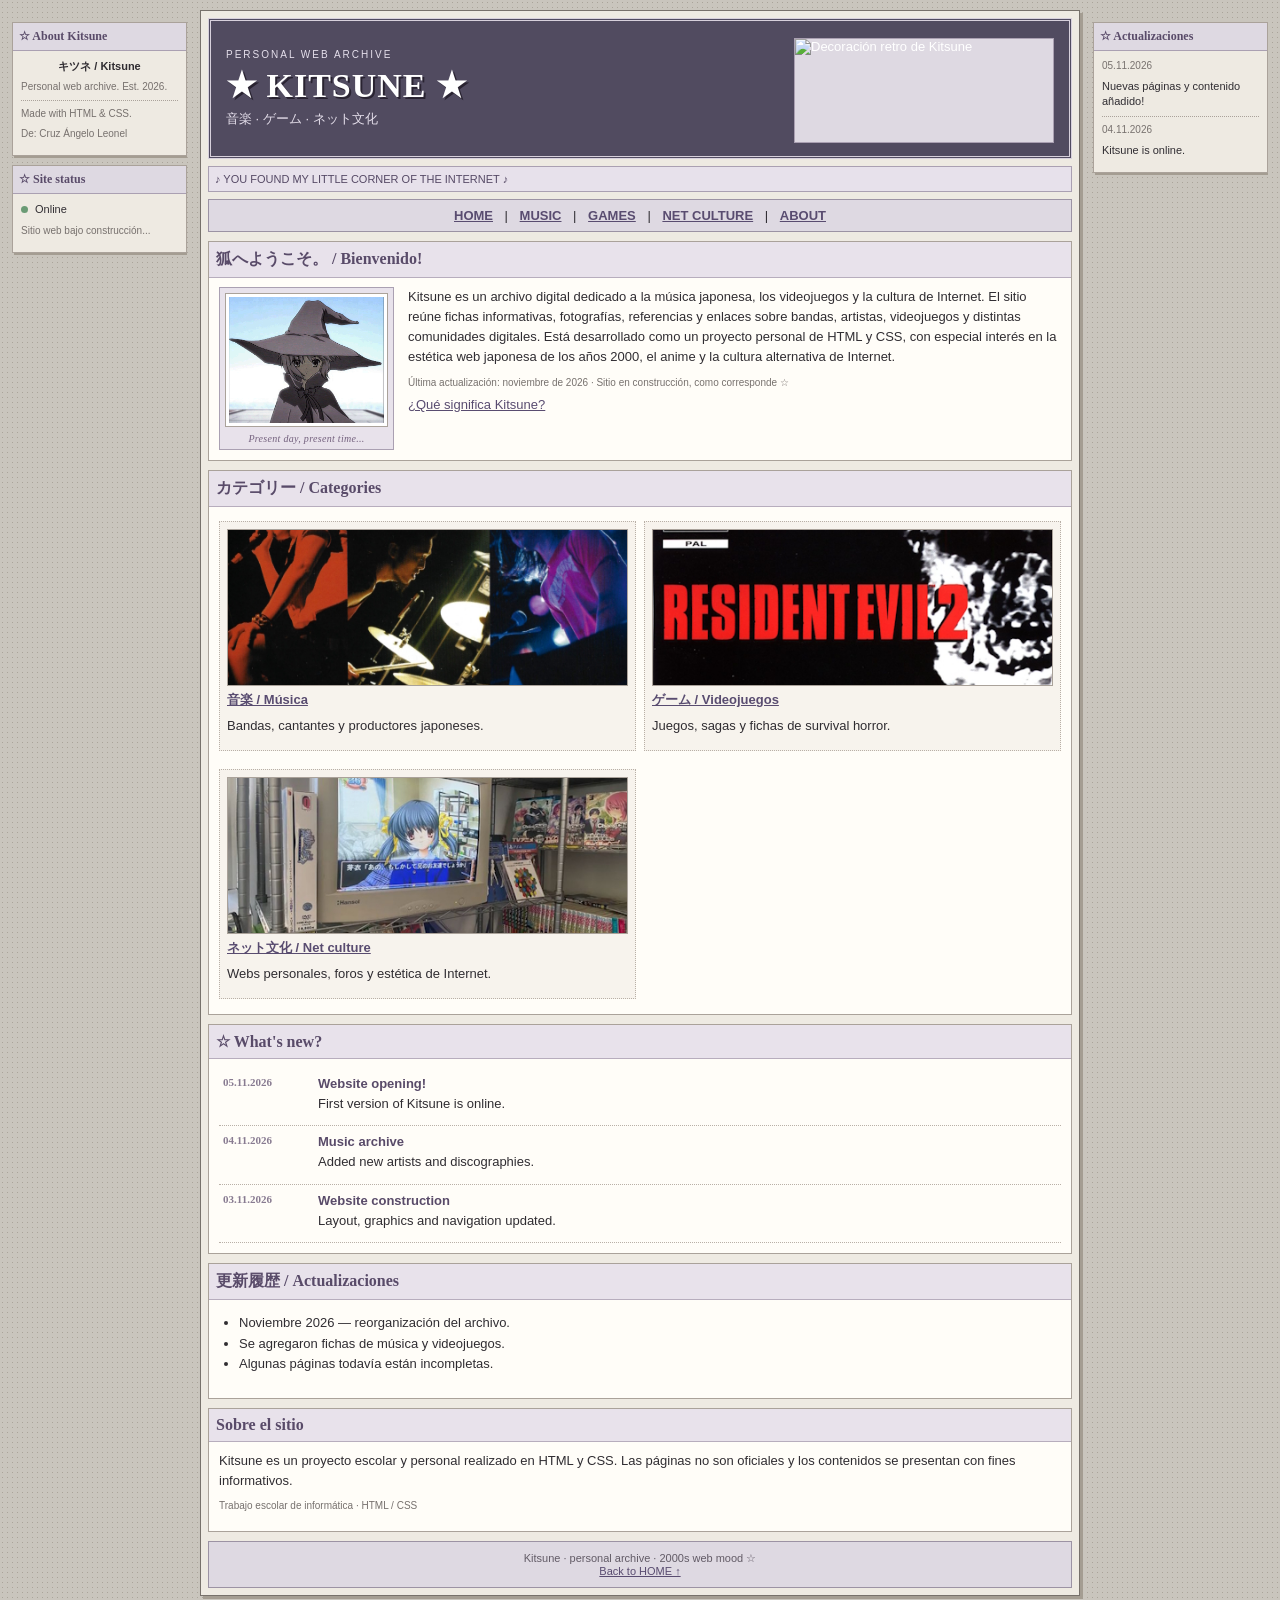
==== index.html @ cfbc1e51 "Add files via upload" ====
<!DOCTYPE html>
<html lang="es">
<head>
    <meta charset="UTF-8">
    <meta name="viewport" content="width=device-width, initial-scale=1.0">
    <title>★ KITSUNE ★</title>
    <link rel="stylesheet" href="css/estilos.css">
</head>
<body>
    
<!-- Panel lateral izquierdo -->
<aside class="side-panel side-left">

    <div class="side-box">
        <h3>☆ About Kitsune</h3>
        <p class="side-center">
            <b>キツネ / Kitsune</b>
        </p>
        <p class="small">
            Personal web archive.
            Est. 2026.
        </p>
        <hr>
        <p class="small">Made with HTML & CSS.</p>
         <p class="small">De: Cruz Ángelo Leonel</p>
    </div>

    <div class="side-box">
        <h3>☆ Site status</h3>
        <p><span class="status-dot"></span> Online</p>
        <p class="small">Sitio web bajo construcción...</p>
    </div>



</aside>


<!-- Panel lateral derecho -->
<aside class="side-panel side-right">

    <div class="side-box">
        <h3>☆ Actualizaciones</h3>
        <p class="small">05.11.2026</p>
        <p>Nuevas páginas y contenido añadido!</p>
        <hr>
        <p class="small">04.11.2026</p>
        <p>Kitsune is online.</p>
    </div>

</aside>

    <div class="site-wrap">

        <header class="site-header">
            <div class="header-content">
                <div class="header-text">
                    <p class="eyebrow">PERSONAL WEB ARCHIVE</p>
                    <h1>★ KITSUNE ★</h1>
                    <p>音楽 · ゲーム · ネット文化</p>
                </div>

                <img
                    class="header-banner"
                    src="https://imgs.search.brave.com/QmYkLRyDZQAG24LVtHWEtYZ6rM5qDU0-3zh84DIXgsg/rs:fit:860:0:0:0/g:ce/aHR0cHM6Ly9pLnBp/bmltZy5jb20vb3Jp/Z2luYWxzLzQwL2Vj/L2E3LzQwZWNhNzJi/ZDkyN2NjZDM5MWYy/MzRlZTA4YjA0YWY4/LmpwZw"
                    alt="Decoración retro de Kitsune">
            </div>
        </header>

        <div class="ticker">
            ♪ YOU FOUND MY LITTLE CORNER OF THE INTERNET ♪
        </div>

        <nav class="site-nav">
            <a href="index.html">HOME</a> |
            <a href="musica.html">MUSIC</a> |
            <a href="videojuegos.html">GAMES</a> |
            <a href="cultura.html">NET CULTURE</a> |
            <a href="sobre-mi.html">ABOUT</a>
        </nav>

        <main>

<section class="box">
    <h2>狐へようこそ。 / Bienvenido!</h2>

    <div class="welcome-layout">
        <figure class="welcome-character">
            <img
                class="welcome-avatar"
                src="img/yuki.gif"
                alt="Yuki Nagato">

            <figcaption>
                Present day, present time...
            </figcaption>
        </figure>

        <div class="welcome-text">
<p>
    Kitsune es un archivo digital dedicado a la música japonesa,
    los videojuegos y la cultura de Internet. El sitio reúne fichas
    informativas, fotografías, referencias y enlaces sobre bandas,
    artistas, videojuegos y distintas comunidades digitales.

    Está desarrollado como un proyecto personal de HTML y CSS,
    con especial interés en la estética web japonesa de los años 2000,
    el anime y la cultura alternativa de Internet.
</p>

            <p class="small">
                Última actualización: noviembre de 2026 ·
                Sitio en construcción, como corresponde ☆
            </p>

            <a href="#about" id="about-link">
                ¿Qué significa Kitsune?
            </a>

            <div id="about" class="note" hidden>
                <p>
                    狐 (kitsune) significa «zorro» en japonés.
                    En el folclore japonés, los kitsune aparecen
                    como criaturas sobrenaturales asociadas con los zorros.
                </p>
            </div>
        </div>
    </div>
</section>

            <section class="box">
                <h2>カテゴリー / Categories</h2>

                <div class="columns">

                    <div class="item">
                        <a href="musica.html">
                            <img
                                src="img/musica.jpg"
                                alt="Midori tocando en vivo">
                        </a>
                        <b><a href="musica.html">音楽 / Música</a></b>
                        <p>Bandas, cantantes y productores japoneses.</p>
                    </div>

                    <div class="item">
                        <a href="videojuegos.html">
                            <img
                                src="img/videojuegos.jpg"
                                alt="Resident Evil 2 para PlayStation">
                        </a>
                        <b><a href="videojuegos.html">ゲーム / Videojuegos</a></b>
                        <p>Juegos, sagas y fichas de survival horror.</p>
                    </div>

                    <div class="item">
                        <a href="cultura.html">
                            <img
                                src="img/cultura-digital.jpg"
                                alt="Habitación japonesa con computadora retro">
                        </a>
                        <b><a href="cultura.html">ネット文化 / Net culture</a></b>
                        <p>Webs personales, foros y estética de Internet.</p>
                    </div>

                </div>
            </section>

<section class="box">
    <h2>☆ What's new?</h2>

    <div class="update-entry">
        <span class="update-date">05.11.2026</span>
        <div>
            <b>Website opening!</b>
            <p>First version of Kitsune is online.</p>
        </div>
    </div>

    <div class="update-entry">
        <span class="update-date">04.11.2026</span>
        <div>
            <b>Music archive</b>
            <p>Added new artists and discographies.</p>
        </div>
    </div>

    <div class="update-entry">
        <span class="update-date">03.11.2026</span>
        <div>
            <b>Website construction</b>
            <p>Layout, graphics and navigation updated.</p>
        </div>
    </div>
</section>

            <section class="box">
                <h2>更新履歴 / Actualizaciones</h2>

                <ul>
                    <li>Noviembre 2026 — reorganización del archivo.</li>
                    <li>Se agregaron fichas de música y videojuegos.</li>
                    <li>Algunas páginas todavía están incompletas.</li>
                </ul>
            </section>

            <section class="box">
                <h2>Sobre el sitio</h2>

                <p>
                    Kitsune es un proyecto escolar y personal realizado en HTML y CSS.
                    Las páginas no son oficiales y los contenidos se presentan
                    con fines informativos.
                </p>

                <p class="small">
                    Trabajo escolar de informática · HTML / CSS
                </p>
            </section>

        </main>

        <footer class="site-footer">
            Kitsune · personal archive · 2000s web mood ☆
            <br>
            <a href="index.html">Back to HOME ↑</a>
        </footer>

    </div>

    <script>
        document.getElementById("about-link").addEventListener("click", function(event) {
            event.preventDefault();

            const info = document.getElementById("about");
            info.hidden = !info.hidden;
        });
    </script>
</body>
</html>
---- css/estilos.css ----
/* KITSUNE - Personal web archive / 2000s */

* {
    box-sizing: border-box;
}

body {
    width: 900px;
    max-width: calc(100% - 20px);
    margin: 0 auto;
    padding: 10px;
    color: #302d32;
    background: #c9c5bd;
    background-image: radial-gradient(#aaa49a 0.65px, transparent 0.65px);
    background-size: 5px 5px;
    font: 13px Verdana, Arial, sans-serif;
}

a {
    color: #594c70;
    text-decoration: underline;
}

a:visited {
    color: #786080;
}

a:hover {
    color: #b02d3b;
}

img {
    max-width: 100%;
    height: auto;
}

/* Estructura principal */

.site-wrap {
    padding: 7px;
    background: #eeeae2;
    border: 1px solid #77716b;
    box-shadow: 3px 3px 0 #a49d92;
}

.site-header {
    padding: 17px 15px 13px;
    color: #fff;
    background: #514b60;
    border: 3px double #d7d0dc;
}

.site-header .eyebrow {
    margin: 0 0 5px;
    font-size: 10px;
    letter-spacing: 2px;
}

.site-header h1 {
    margin: 2px 0 5px;
    color: #fff;
    font: bold 34px Georgia, serif;
    letter-spacing: 1px;
    text-shadow: 2px 2px #292331;
}

.site-header p {
    margin: 5px 0;
    color: #e5dfeb;
}

/* Encabezado con banner */

.header-content {
    display: grid;
    grid-template-columns: minmax(0, 1fr) 260px;
    gap: 15px;
    align-items: center;
}

.header-text {
    min-width: 0;
}

.header-banner {
    display: block;
    width: 100%;
    height: 105px;
    object-fit: cover;
    border: 1px solid #aaa0b2;
    background: #ded9e2;
}

/* Navegación */

.site-nav {
    margin: 7px 0 9px;
    padding: 8px;
    text-align: center;
    background: #ded9e2;
    border: 1px solid #9c93a4;
}

.site-nav a {
    margin: 0 8px;
    font-weight: bold;
    white-space: nowrap;
}

.ticker {
    margin: 7px 0;
    padding: 6px;
    color: #554965;
    background: #e7e1eb;
    border: 1px solid #aaa0b2;
    font-size: 11px;
}

/* Distribución de columnas */

.layout {
    display: grid;
    grid-template-columns: 205px minmax(0, 1fr);
    gap: 9px;
}

.sidebar,
.content {
    min-width: 0;
}

/* Cuadros de contenido */

.box {
    margin-bottom: 9px;
    padding: 10px;
    background: #fffdf8;
    border: 1px solid #aaa29a;
}

.box h2 {
    margin: -10px -10px 9px;
    padding: 7px;
    color: #594b69;
    background: #e8e2eb;
    border-bottom: 1px solid #b7adbd;
    font: bold 16px Georgia, serif;
}

.box h3 {
    margin: 13px 0 5px;
    color: #74617e;
    font: bold 13px Georgia, serif;
}

.box p {
    margin: 7px 0;
    line-height: 1.55;
}

.box ul,
.box ol {
    padding-left: 20px;
    line-height: 1.6;
}

.box img {
    display: block;
    max-width: 100%;
    height: auto;
    border: 1px solid #aaa29a;
    padding: 3px;
    background: white;
}

/* Portada */

.welcome-layout {
    display: grid;
    grid-template-columns: 175px minmax(0, 1fr);
    gap: 14px;
    align-items: start;
}

.welcome-character {
    width: 175px;
    margin: 0;
    padding: 5px;
    background: #e8e2eb;
    border: 1px solid #aaa0b2;
    text-align: center;
}

.welcome-avatar {
    display: block;
    width: 100%;
    height: 190px;
    object-fit: contain;
    background: #fffdf8;
}

.welcome-character figcaption {
    margin-top: 6px;
    color: #74617e;
    font: italic 10px Georgia, serif;
    letter-spacing: 0.3px;
}

.welcome-text {
    min-width: 0;
}

.welcome-text p:first-child {
    margin-top: 0;
}

/* Categorías de la portada */

.columns {
    display: grid;
    grid-template-columns: repeat(2, minmax(0, 1fr));
    gap: 8px;
}

.item {
    min-width: 0;
    margin: 5px 0;
    padding: 7px;
    background: #f7f3ed;
    border: 1px dotted #b9b0a7;
}

.item > a:first-child {
    display: block;
    width: 100%;
    overflow: hidden;
    border: 1px solid #aaa29a;
    background: #e8e2eb;
}

.item > a:first-child img {
    display: block;
    width: 100%;
    height: 155px;
    object-fit: cover;
    border: 0;
    padding: 0;
    transition: transform 0.2s ease;
}

.item > a:first-child:hover img {
    transform: scale(1.04);
}

.item b {
    display: block;
    margin-top: 5px;
}

.item img {
    display: block;
    width: 100%;
    aspect-ratio: 1;
    object-fit: cover;
}

/* Imágenes, portadas y galerías */

.image-frame {
    margin: 8px 0;
    padding: 5px;
    text-align: center;
    background: #f7f4ee;
    border: 1px solid #c7bfb5;
}

.image-frame img {
    display: block;
    width: auto;
    max-width: 100%;
    max-height: 360px;
    height: auto;
    margin: 0 auto;
    object-fit: contain;
}

.image-frame figcaption {
    margin-top: 5px;
    color: #77716e;
    font-size: 10px;
    line-height: 1.4;
}

.gallery {
    display: grid;
    grid-template-columns: repeat(2, minmax(0, 1fr));
    gap: 9px;
    align-items: start;
}

.gallery .image-frame {
    margin: 0;
}

.gallery .image-frame img {
    width: 100%;
    height: 190px;
    object-fit: contain;
}

.cover-image {
    width: 100%;
    max-height: 280px;
    object-fit: contain;
}

.banner-image {
    display: block;
    width: 100%;
    max-width: 100%;
    max-height: 240px;
    margin: 8px auto;
    object-fit: cover;
}

/* Perfiles */

.profile {
    display: grid;
    grid-template-columns: 135px minmax(0, 1fr);
    gap: 12px;
    align-items: start;
}

.profile img {
    width: 135px;
    max-height: 175px;
    object-fit: cover;
    background: #f7f4ee;
}

.sidebar img {
    display: block;
    width: 100%;
}

/* Información con imagen lateral */

.midori-info,
.vocaloid-info {
    display: grid;
    grid-template-columns: minmax(0, 1fr) 200px;
    gap: 14px;
    align-items: center;
}

.midori-info .banner-image,
.vocaloid-info .banner-image {
    width: 100%;
    max-height: 200px;
    margin: 0;
    object-fit: contain;
}

/* Integrantes de Midori */

.member-list {
    padding: 0;
    list-style: none;
}

.member-list li {
    display: flex;
    align-items: center;
    gap: 9px;
    margin: 8px 0;
    padding: 5px;
    background: #f7f3ed;
    border: 1px dotted #b9b0a7;
}

.member-list img {
    width: 42px;
    height: 42px;
    flex-shrink: 0;
    object-fit: cover;
    border: 1px solid #aaa29a;
    padding: 2px;
    background: white;
}

/* Video de Midori */

.midori-video {
    width: 100%;
    max-width: 560px;
    margin: 12px auto;
    padding: 5px;
    background: #e8e2eb;
    border: 1px solid #aaa0b2;
    box-shadow: 2px 2px 0 #d2c5d4;
}

.midori-video iframe {
    display: block;
    width: 100%;
    aspect-ratio: 16 / 9;
    height: auto;
    border: 0;
}

/* Datos de Hatsune Miku */

.miku-data {
    display: grid;
    grid-template-columns: 125px minmax(0, 1fr);
    gap: 12px;
    align-items: start;
}

.miku-data-image {
    min-width: 0;
    text-align: center;
}

.miku-data-image img {
    display: block;
    width: 100%;
    max-height: 180px;
    object-fit: contain;
}

.miku-data-image p {
    margin-top: 6px;
}

/* Reproductor de SoundCloud */

.miku-player {
    display: block;
    width: 255px;
    max-width: 100%;
    height: 255px;
    margin: 10px auto;
    border: 1px solid #aaa0b2;
    background: #e8e2eb;
}

/* Tablas */

.data-table {
    width: 100%;
    border-collapse: collapse;
    font-size: 12px;
}

.data-table th,
.data-table td {
    padding: 6px;
    border: 1px solid #c9c1c9;
    text-align: left;
    vertical-align: top;
}

.data-table th {
    width: 27%;
    color: #554866;
    background: #eee9ef;
}

/* Elementos secundarios */

.small {
    color: #77716e;
    font-size: 10px;
    line-height: 1.5;
}

.stamp {
    display: inline-block;
    margin: 3px 2px 2px 0;
    padding: 4px 6px;
    color: #685777;
    border: 1px dashed #887b91;
    font-size: 10px;
}

.note {
    padding: 8px;
    background: #f3eee7;
    border-left: 3px solid #887b91;
}

hr {
    border: 0;
    border-top: 1px dotted #aaa;
}

/* Videos */

.video-grid {
    display: grid;
    grid-template-columns: 1fr 1fr;
    gap: 9px;
}

.video-grid iframe {
    width: 100%;
    aspect-ratio: 16 / 9;
    border: 1px solid #aaa;
    background: #eee;
}

/* Pie de página */

.site-footer {
    margin-top: 9px;
    padding: 10px;
    color: #625b66;
    background: #ded9e2;
    border: 1px solid #9c93a4;
    text-align: center;
    font-size: 11px;
}

/* Adaptación para móviles */

@media (max-width: 680px) {
    body {
        width: 100%;
        max-width: 100%;
        padding: 5px;
    }

    .header-content {
        grid-template-columns: 1fr;
    }

    .header-banner {
        height: 100px;
    }

    .header-text {
        min-width: 0;
    }

    .layout {
        grid-template-columns: 1fr;
    }

    .sidebar {
        order: 2;
    }

    .welcome-layout {
        grid-template-columns: 115px minmax(0, 1fr);
        gap: 10px;
    }

    .welcome-character {
        width: 115px;
    }

    .welcome-avatar {
        height: 145px;
    }

    .profile {
        grid-template-columns: 95px minmax(0, 1fr);
    }

    .profile img {
        width: 95px;
    }

    .columns,
    .video-grid,
    .gallery {
        grid-template-columns: 1fr;
    }

    .gallery .image-frame img {
        height: auto;
        max-height: 260px;
    }

    .midori-info,
    .vocaloid-info {
        grid-template-columns: 1fr;
    }

    .midori-info .banner-image,
    .vocaloid-info .banner-image {
        max-height: 230px;
    }

    .miku-data {
        grid-template-columns: 105px minmax(0, 1fr);
        gap: 9px;
    }

    .site-header h1 {
        font-size: 28px;
    }

    .site-nav a {
        display: inline-block;
        margin: 4px 6px;
    }
}

/* Discografía */

.discography-layout {
    display: grid;
    grid-template-columns: minmax(0, 1fr) 190px;
    gap: 18px;
    align-items: start;
}

.discography-list {
    min-width: 0;
}

.discography-list h3 {
    margin-top: 8px;
    padding-bottom: 4px;
    border-bottom: 1px dotted #b9b0a7;
}

.discography-list ul {
    margin: 7px 0 16px;
    padding-left: 22px;
    line-height: 1.8;
}

.discography-card {
    padding: 9px;
    text-align: center;
    background: #f1edf2;
    border: 1px solid #b7adbd;
    box-shadow: 2px 2px 0 #d2c5d4;
}

.discography-card img {
    display: block;
    width: 145px;
    height: 145px;
    margin: 0 auto 9px;
    padding: 3px;
    object-fit: cover;
    border: 1px solid #aaa0b2;
    background: white;
}

.discography-title {
    margin: 5px 0 2px;
    color: #594b69;
    font: bold 15px Georgia, serif;
}

.discography-card .small {
    margin: 3px 0 8px;
}

.discography-card .stamp {
    margin: 2px;
}

.discography-card p:last-child {
    margin-bottom: 2px;
    font-size: 11px;
}

@media (max-width: 680px) {
    .discography-layout {
        grid-template-columns: minmax(0, 1fr) 125px;
        gap: 10px;
    }

    .discography-card img {
        width: 100%;
        height: auto;
        aspect-ratio: 1;
    }
}

/* Paneles laterales */

.side-panel {
    position: fixed;
    top: 22px;
    width: 175px;
    max-height: calc(100vh - 44px);
    overflow-y: auto;
    font-size: 11px;
    z-index: 10;
}

.side-left {
    left: max(12px, calc(50% - 652px));
}

.side-right {
    right: max(12px, calc(50% - 652px));
}

.side-box {
    margin-bottom: 9px;
    padding: 8px;
    background: #eeeae2;
    border: 1px solid #aaa29a;
    box-shadow: 2px 2px 0 #a49d92;
}

.side-box h3 {
    margin: -8px -8px 8px;
    padding: 6px;
    color: #594b69;
    background: #ded9e2;
    border-bottom: 1px solid #aaa0b2;
    font: bold 12px Georgia, serif;
}

.side-box p {
    margin: 6px 0;
    line-height: 1.4;
}

.side-box hr {
    border: 0;
    border-top: 1px dotted #aaa29a;
}

.side-center {
    text-align: center;
}

.status-dot {
    display: inline-block;
    width: 7px;
    height: 7px;
    margin-right: 4px;
    border-radius: 50%;
    background: #6a9b75;
}

.side-buttons {
    display: flex;
    flex-wrap: wrap;
    justify-content: center;
    gap: 4px;
}

.side-buttons img {
    width: 88px;
    height: 31px;
    object-fit: contain;
    border: 0;
    padding: 0;
    background: transparent;
}

/* Ocultar laterales en pantallas pequeñas */

@media (max-width: 1250px) {
    .side-panel {
        display: none;
    }
}
/* Registro de actualizaciones */

.update-entry {
    display: grid;
    grid-template-columns: 85px minmax(0, 1fr);
    gap: 10px;
    padding: 8px 4px;
    border-bottom: 1px dotted #b9b0a7;
}

.update-date {
    color: #887b91;
    font: bold 11px Georgia, serif;
}

.update-entry b {
    color: #594b69;
}

.update-entry p {
    margin: 3px 0;
}

/* =====================================
   ARCHIVO DE VIDEOJUEGOS - KITSUNE
===================================== */

/* Presentación */

.game-intro {
    display: grid;
    grid-template-columns: minmax(0, 1fr) 125px;
    gap: 15px;
    align-items: center;
}

.game-intro-text {
    min-width: 0;
}

.game-intro-label {
    padding: 12px 5px;
    text-align: center;
    color: #e9e2ed;
    background: #514b60;
    border: 3px double #bcb1c5;
}

.game-intro-label span {
    display: block;
    font-size: 9px;
    letter-spacing: 1px;
}

.game-intro-label b {
    display: block;
    margin: 5px 0;
    color: white;
    font: bold 30px Georgia, serif;
}

.game-summary {
    display: grid;
    grid-template-columns: repeat(3, 1fr);
    gap: 7px;
    margin-top: 14px;
}

.game-summary div {
    padding: 9px 5px;
    text-align: center;
    background: #eee9ef;
    border: 1px solid #c9c1c9;
}

.game-summary b {
    display: block;
    color: #594b69;
    font: bold 17px Georgia, serif;
}

.game-summary span {
    display: block;
    margin-top: 4px;
    color: #77716e;
    font-size: 10px;
}

.game-section-description {
    margin-bottom: 12px;
}

/* Fichas individuales */

.game-card {
    display: grid;
    grid-template-columns: 175px minmax(0, 1fr);
    gap: 15px;
    margin: 12px 0;
    padding: 11px;
    background: #f7f3ed;
    border: 1px solid #c7bfb5;
    box-shadow: 2px 2px 0 #ded8d0;
}

.game-cover {
    min-width: 0;
    padding: 6px;
    background: #e8e2eb;
    border: 1px solid #b7adbd;
    text-align: center;
}

.game-cover img {
    display: block;
    width: 100%;
    height: 190px;
    object-fit: contain;
    padding: 3px;
    background: #fffdf8;
    border: 1px solid #aaa0b2;
}

.cover-caption {
    display: block;
    margin-top: 7px;
    color: #685777;
    font-size: 9px;
    font-weight: bold;
    letter-spacing: 1px;
}

.game-details {
    min-width: 0;
}

.game-card-header {
    display: flex;
    flex-wrap: wrap;
    justify-content: space-between;
    gap: 5px;
    padding-bottom: 6px;
    border-bottom: 1px dotted #b9b0a7;
}

.game-id {
    color: #887b91;
    font-size: 10px;
    letter-spacing: 1px;
}

.game-status {
    color: #64836a;
    font-size: 9px;
    font-weight: bold;
    letter-spacing: 1px;
}

.game-details h3 {
    margin: 9px 0 2px;
    color: #51465e;
    font: bold 20px Georgia, serif;
}

.game-original-title {
    margin: 3px 0 9px;
    color: #887b91;
    font-size: 10px;
    letter-spacing: 0.5px;
}

.game-description {
    margin: 8px 0;
    line-height: 1.5;
    font-size: 12px;
}

/* Datos técnicos */

.game-data {
    width: 100%;
    margin: 10px 0;
    border-collapse: collapse;
    font-size: 11px;
}

.game-data th,
.game-data td {
    padding: 5px 7px;
    border: 1px solid #d2c9d0;
    text-align: left;
}

.game-data th {
    width: 36%;
    color: #594b69;
    background: #eee9ef;
}

.game-data td {
    background: #fffdf8;
}

/* Etiquetas */

.game-tags {
    display: flex;
    flex-wrap: wrap;
    gap: 5px;
    margin: 9px 0;
}

.game-tags span {
    padding: 4px 7px;
    color: #685777;
    background: #e8e2eb;
    border: 1px solid #c9bdce;
    font-size: 10px;
}

/* Enlaces de cada ficha */

.game-actions {
    display: flex;
    flex-wrap: wrap;
    gap: 7px;
    margin-top: 10px;
    padding-top: 8px;
    border-top: 1px dotted #b9b0a7;
}

.game-actions a {
    display: inline-block;
    padding: 6px 8px;
    color: #594b69;
    background: #eee9ef;
    border: 1px solid #b7adbd;
    font-size: 10px;
    font-weight: bold;
    text-decoration: none;
}

.game-actions a:hover {
    color: white;
    background: #514b60;
}

/* Fuentes externas */

.game-resources {
    display: grid;
    grid-template-columns: repeat(2, minmax(0, 1fr));
    gap: 7px;
}

.game-resources a {
    display: block;
    padding: 9px;
    color: #594b69;
    background: #f7f3ed;
    border: 1px solid #c7bfb5;
    text-decoration: none;
}

.game-resources a:hover {
    background: #e8e2eb;
}

.game-resources b {
    display: block;
    font: bold 12px Georgia, serif;
}

.game-resources span {
    display: block;
    margin-top: 4px;
    color: #77716e;
    font-size: 10px;
    line-height: 1.4;
}

/* Próximamente */

.game-coming-soon {
    display: flex;
    align-items: flex-start;
    gap: 12px;
    padding: 10px;
    background: #f7f3ed;
    border: 1px dotted #b9b0a7;
}

.coming-icon {
    display: flex;
    flex-shrink: 0;
    width: 38px;
    height: 38px;
    align-items: center;
    justify-content: center;
    color: white;
    background: #514b60;
    font: bold 23px Georgia, serif;
}

.game-coming-soon p {
    margin: 5px 0;
    line-height: 1.5;
}

.game-coming-soon a {
    font-size: 11px;
    font-weight: bold;
}

/* Adaptación para móviles */

@media (max-width: 680px) {

    .game-intro {
        grid-template-columns: minmax(0, 1fr) 95px;
        gap: 8px;
    }

    .game-intro-label {
        padding: 8px 3px;
    }

    .game-intro-label b {
        font-size: 24px;
    }

    .game-summary {
        grid-template-columns: 1fr;
    }

    .game-card {
        grid-template-columns: 105px minmax(0, 1fr);
        gap: 9px;
        padding: 7px;
    }

    .game-cover img {
        height: 145px;
    }

    .game-details h3 {
        font-size: 16px;
    }

    .game-data th,
    .game-data td {
        padding: 4px;
        font-size: 10px;
    }

    .game-resources {
        grid-template-columns: 1fr;
    }
}

/* RESIDENT EVIL 2 - SURVIVAL HORROR */

.re2-page {
    color: #d3c9b9;
    background-color: #292725;
    background-image:
        radial-gradient(#49433d 0.7px, transparent 0.7px);
    background-size: 5px 5px;
}

.re2-wrap {
    background: #35312d;
    border: 1px solid #75695d;
    box-shadow: 4px 4px 0 #171615;
}

.re2-page a {
    color: #b78b70;
}

.re2-page a:visited {
    color: #967b6d;
}

.re2-page a:hover {
    color: #e1b5a0;
}

/* Encabezado */

.re2-header {
    background: #292623;
    border: 3px double #786b5d;
}

.re2-header h1 {
    color: #d8c7b1;
    font-family: Georgia, serif;
    letter-spacing: 2px;
    text-shadow: 2px 2px #100f0e;
}

.re2-header p {
    color: #b5a89a;
}

.re2-header .eyebrow {
    color: #a77e6b;
}

.re2-ticker {
    color: #d3b6a3;
    background: #4a302b;
    border: 1px solid #81594c;
    letter-spacing: 1px;
}

.re2-nav {
    background: #3b3732;
    border: 1px solid #75695d;
}

.re2-nav a {
    color: #d0c1ad;
}

.re2-nav a:hover {
    color: #e1a18c;
}

/* Alerta */

.re2-alert {
    display: flex;
    align-items: center;
    gap: 12px;
    margin: 8px 0;
    padding: 9px;
    background: #482e2a;
    border: 1px solid #86544a;
}

.re2-alert span {
    flex-shrink: 0;
    padding: 5px 7px;
    color: #f0d8ca;
    background: #743b32;
    font-size: 10px;
    font-weight: bold;
    letter-spacing: 1px;
}

.re2-alert p {
    margin: 0;
    color: #e0c6b7;
    font-size: 10px;
    line-height: 1.5;
    letter-spacing: 0.5px;
}

/* Distribución */

.re2-layout {
    grid-template-columns: 215px minmax(0, 1fr);
    gap: 10px;
}

.re2-layout .sidebar,
.re2-layout .content {
    min-width: 0;
}

/* Paneles */

.re2-box {
    color: #d3c9b9;
    background: #3c3833;
    border: 1px solid #71675c;
    box-shadow: 2px 2px 0 #24211f;
}

.re2-box h2 {
    margin: -10px -10px 10px;
    padding: 8px;
    color: #d6c3ac;
    background: #4b433b;
    border-bottom: 1px solid #887665;
    font: bold 14px Georgia, serif;
    letter-spacing: 1px;
}

.re2-box h3 {
    color: #d2b49c;
}

.re2-box p {
    line-height: 1.65;
}

.re2-box .small {
    color: #a99e90;
}

.re2-box img {
    border-color: #75695d;
    background: #282522;
}

/* Expediente */

.re2-file {
    text-align: center;
}

.re2-file > img {
    width: 100%;
    max-height: 260px;
    object-fit: contain;
    padding: 5px;
    background: #292623;
    border: 1px solid #75695d;
}

.re2-file-title {
    margin: 10px 0 2px;
    color: #e0cbb5;
    font: bold 15px Georgia, serif;
}

.re2-file-subtitle {
    margin: 0 0 10px;
    color: #a68a76;
    font-size: 10px;
    letter-spacing: 2px;
}

.re2-stamps {
    display: flex;
    flex-wrap: wrap;
    justify-content: center;
    gap: 4px;
    margin: 9px 0;
}

.re2-stamps span {
    padding: 4px 6px;
    color: #d3b6a3;
    border: 1px solid #806c5c;
    font-size: 9px;
    font-weight: bold;
}

.re2-data {
    width: 100%;
    border-collapse: collapse;
    text-align: left;
    font-size: 10px;
}

.re2-data th,
.re2-data td {
    padding: 6px 4px;
    border: 1px solid #655c52;
    vertical-align: top;
}

.re2-data th {
    width: 42%;
    color: #c2a68f;
    background: #484039;
}

.re2-data td {
    color: #d1c5b7;
    background: #34312d;
}

/* Personajes */

.re2-character-list {
    padding-left: 18px;
    color: #d1c5b7;
    line-height: 1.9;
}

.re2-sidebar-note {
    background: #37312c;
    border-left: 3px solid #93624f;
}

.re2-sidebar-note span {
    color: #b88d75;
    font-size: 9px;
    font-weight: bold;
    letter-spacing: 1px;
}

/* Imagen principal */

.re2-hero-image {
    margin-top: 13px;
    padding: 6px;
    background: #292623;
    border: 1px solid #76675b;
}

.re2-hero-image img {
    display: block;
    width: 100%;
    max-height: 300px;
    object-fit: cover;
}

.re2-hero-image span {
    display: block;
    margin-top: 6px;
    color: #ae9782;
    text-align: center;
    font-size: 9px;
    letter-spacing: 1px;
}

/* Cita */

.re2-quote {
    margin-top: 14px;
    padding: 12px;
    background: #302b27;
    border-left: 3px solid #925e4c;
}

.re2-quote span {
    color: #a68a76;
    font-size: 9px;
    letter-spacing: 1px;
}

.re2-quote p {
    margin: 8px 0 0;
    color: #d7c4ae;
    font: italic 15px Georgia, serif;
}

/* Fichas de personajes */

.re2-character {
    display: grid;
    grid-template-columns: 34px minmax(0, 1fr);
    gap: 10px;
    margin: 8px 0;
    padding: 9px;
    background: #34302c;
    border: 1px solid #5e554c;
}

.re2-character-number {
    display: flex;
    align-items: center;
    justify-content: center;
    height: 34px;
    color: #e0cbb5;
    background: #57473c;
    font: bold 14px Georgia, serif;
}

.re2-character h3 {
    margin: 0 0 4px;
    color: #d7b69b;
    font: bold 14px Georgia, serif;
}

.re2-character p {
    margin: 0;
    color: #c4b8aa;
    font-size: 11px;
    line-height: 1.5;
}

/* Características */

.re2-feature-grid {
    display: grid;
    grid-template-columns: repeat(2, minmax(0, 1fr));
    gap: 7px;
    margin-top: 13px;
}

.re2-feature-grid div {
    padding: 9px;
    background: #302c28;
    border: 1px solid #62584e;
}

.re2-feature-grid b {
    display: block;
    margin-bottom: 4px;
    color: #b17d65;
    font: bold 16px Georgia, serif;
}

.re2-feature-grid span {
    color: #d0c2b3;
    font-size: 11px;
}

/* Galería */

.re2-gallery {
    grid-template-columns: repeat(2, minmax(0, 1fr));
    gap: 9px;
}

.re2-gallery .image-frame {
    background: #302c28;
    border: 1px solid #71675c;
}

.re2-gallery .image-frame img {
    width: 100%;
    height: 190px;
    object-fit: contain;
    background: #24211f;
}

.re2-gallery figcaption {
    color: #b6a18e;
}

/* Fuentes */

.re2-sources {
    padding-left: 20px;
    line-height: 2;
}

.re2-sources li {
    border-bottom: 1px dotted #655b50;
}

.re2-footer {
    color: #b9aa99;
    background: #302c28;
    border-color: #71675c;
}

.re2-footer a {
    color: #c39b7f;
}

/* Adaptación móvil */

@media (max-width: 680px) {

    .re2-layout {
        grid-template-columns: 1fr;
    }

    .re2-layout .sidebar {
        order: 0;
    }

    .re2-layout .content {
        order: 1;
    }

    .re2-file > img {
        max-height: 320px;
        width: auto;
        max-width: 100%;
        margin: 0 auto;
    }

    .re2-gallery {
        grid-template-columns: 1fr;
    }

    .re2-gallery .image-frame img {
        height: auto;
        max-height: 280px;
    }

    .re2-alert {
        align-items: flex-start;
    }

    .re2-feature-grid {
        grid-template-columns: 1fr 1fr;
    }
}
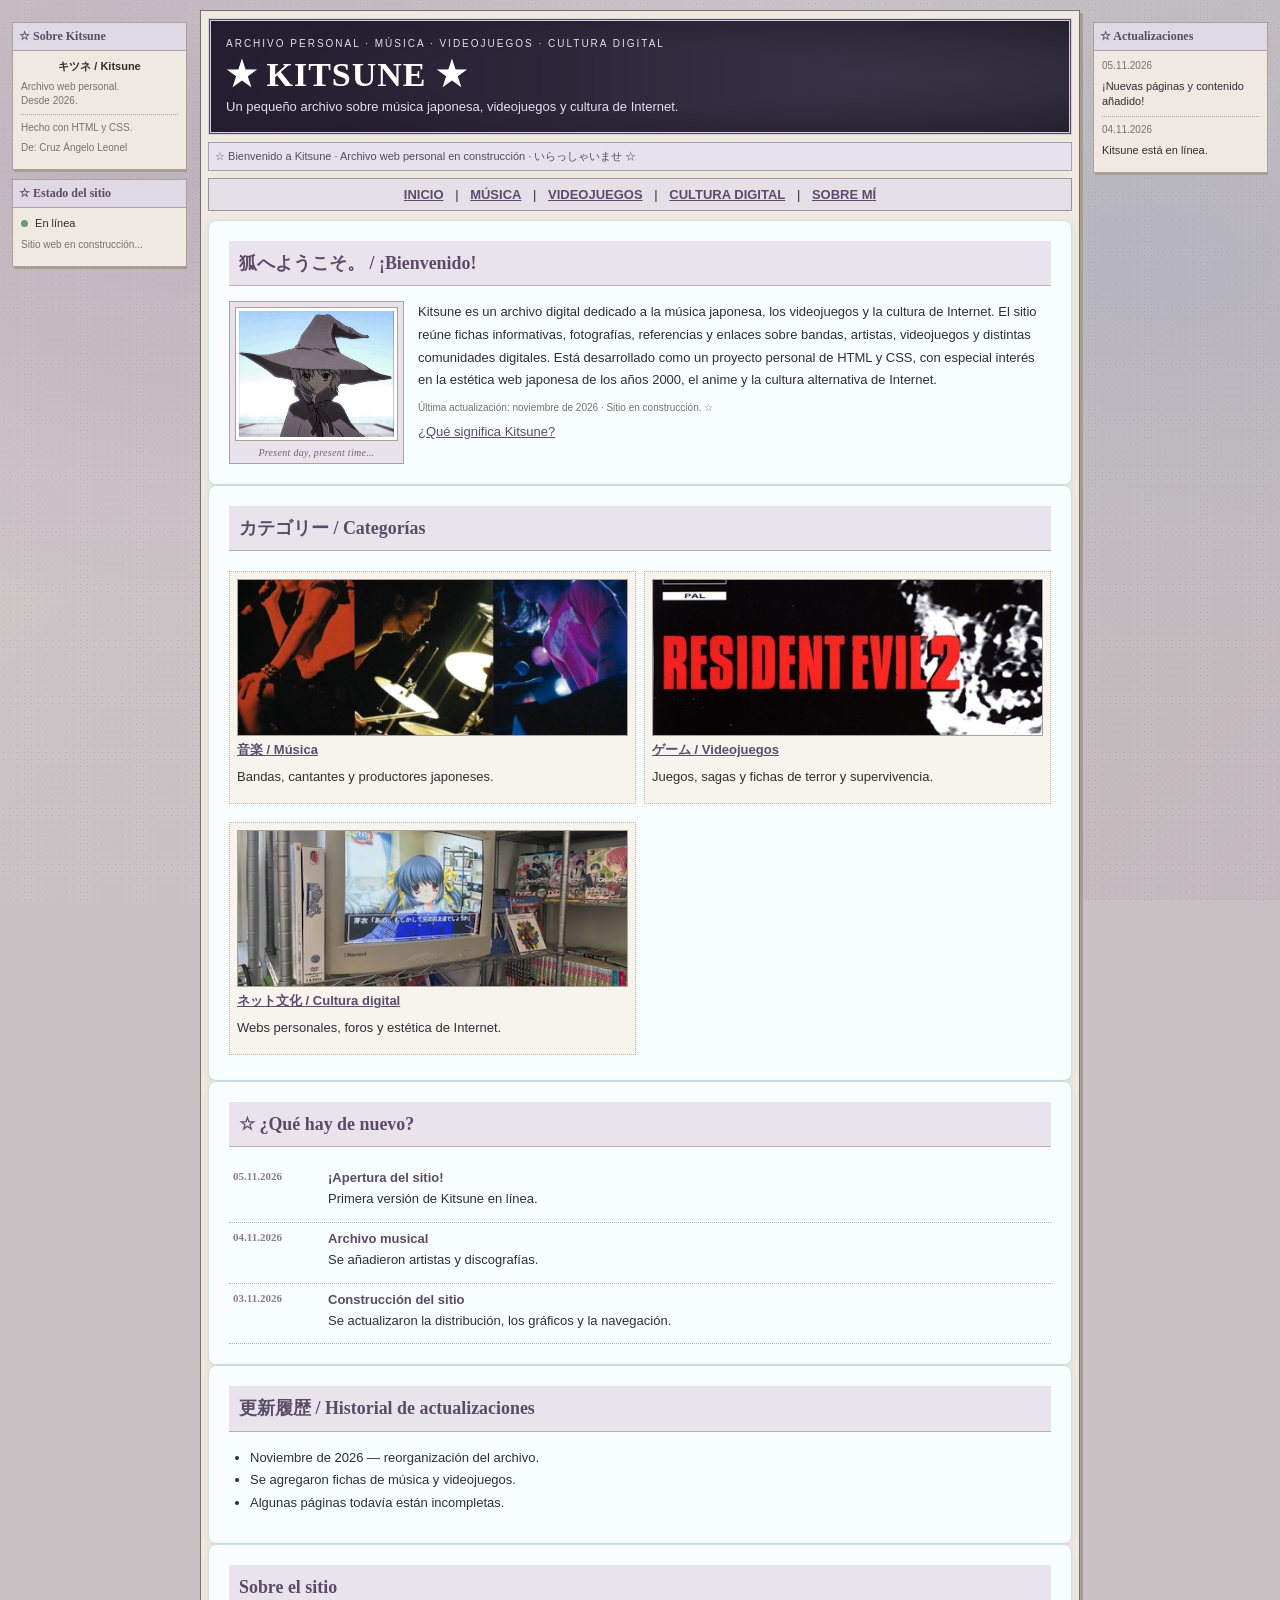
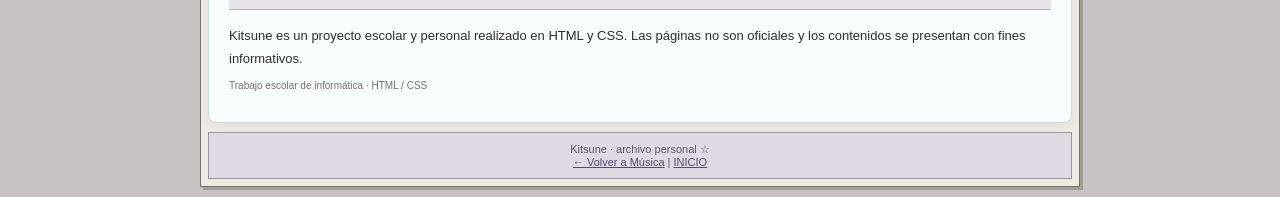
==== commit 8c8aaedf: "Add files via upload" ====
--- a/index.html
+++ b/index.html
@@ -5,200 +5,122 @@
     <meta name="viewport" content="width=device-width, initial-scale=1.0">
     <title>★ KITSUNE ★</title>
     <link rel="stylesheet" href="css/estilos.css">
+    <script src="js/componentes.js" defer></script>
 </head>
 <body>
-    
-<!-- Panel lateral izquierdo -->
-<aside class="side-panel side-left">
-
-    <div class="side-box">
-        <h3>☆ About Kitsune</h3>
-        <p class="side-center">
-            <b>キツネ / Kitsune</b>
-        </p>
-        <p class="small">
-            Personal web archive.
-            Est. 2026.
-        </p>
-        <hr>
-        <p class="small">Made with HTML & CSS.</p>
-         <p class="small">De: Cruz Ángelo Leonel</p>
-    </div>
-
-    <div class="side-box">
-        <h3>☆ Site status</h3>
-        <p><span class="status-dot"></span> Online</p>
-        <p class="small">Sitio web bajo construcción...</p>
-    </div>
-
-
-
-</aside>
-
-
-<!-- Panel lateral derecho -->
-<aside class="side-panel side-right">
-
-    <div class="side-box">
-        <h3>☆ Actualizaciones</h3>
-        <p class="small">05.11.2026</p>
-        <p>Nuevas páginas y contenido añadido!</p>
-        <hr>
-        <p class="small">04.11.2026</p>
-        <p>Kitsune is online.</p>
-    </div>
-
-</aside>
+    <div id="left-panel"></div>
+    <div id="right-panel"></div>
 
     <div class="site-wrap">
-
         <header class="site-header">
             <div class="header-content">
                 <div class="header-text">
-                    <p class="eyebrow">PERSONAL WEB ARCHIVE</p>
+                    <p class="eyebrow">ARCHIVO PERSONAL · MÚSICA · VIDEOJUEGOS · CULTURA DIGITAL</p>
                     <h1>★ KITSUNE ★</h1>
-                    <p>音楽 · ゲーム · ネット文化</p>
+                    <p>Un pequeño archivo sobre música japonesa, videojuegos y cultura de Internet.</p>
                 </div>
-
-                <img
-                    class="header-banner"
-                    src="https://imgs.search.brave.com/QmYkLRyDZQAG24LVtHWEtYZ6rM5qDU0-3zh84DIXgsg/rs:fit:860:0:0:0/g:ce/aHR0cHM6Ly9pLnBp/bmltZy5jb20vb3Jp/Z2luYWxzLzQwL2Vj/L2E3LzQwZWNhNzJi/ZDkyN2NjZDM5MWYy/MzRlZTA4YjA0YWY4/LmpwZw"
-                    alt="Decoración retro de Kitsune">
             </div>
         </header>
-
-        <div class="ticker">
-            ♪ YOU FOUND MY LITTLE CORNER OF THE INTERNET ♪
-        </div>
-
-        <nav class="site-nav">
-            <a href="index.html">HOME</a> |
-            <a href="musica.html">MUSIC</a> |
-            <a href="videojuegos.html">GAMES</a> |
-            <a href="cultura.html">NET CULTURE</a> |
-            <a href="sobre-mi.html">ABOUT</a>
-        </nav>
+        <div class="ticker">☆ Bienvenido a Kitsune · Archivo web personal en construcción · いらっしゃいませ ☆</div>
+        <div id="site-navigation"></div>
 
         <main>
+            <section class="box">
+                <h2>狐へようこそ。 / ¡Bienvenido!</h2>
 
-<section class="box">
-    <h2>狐へようこそ。 / Bienvenido!</h2>
+                <div class="welcome-layout">
+                    <figure class="welcome-character">
+                        <img class="welcome-avatar" src="img/yuki.gif" alt="Yuki Nagato">
+                        <figcaption>Present day, present time...</figcaption>
+                    </figure>
 
-    <div class="welcome-layout">
-        <figure class="welcome-character">
-            <img
-                class="welcome-avatar"
-                src="img/yuki.gif"
-                alt="Yuki Nagato">
+                    <div class="welcome-text">
+                        <p>
+                            Kitsune es un archivo digital dedicado a la música japonesa,
+                            los videojuegos y la cultura de Internet. El sitio reúne fichas
+                            informativas, fotografías, referencias y enlaces sobre bandas,
+                            artistas, videojuegos y distintas comunidades digitales.
+                            Está desarrollado como un proyecto personal de HTML y CSS,
+                            con especial interés en la estética web japonesa de los años 2000,
+                            el anime y la cultura alternativa de Internet.
+                        </p>
 
-            <figcaption>
-                Present day, present time...
-            </figcaption>
-        </figure>
+                        <p class="small">
+                            Última actualización: noviembre de 2026 ·
+                            Sitio en construcción. ☆
+                        </p>
 
-        <div class="welcome-text">
-<p>
-    Kitsune es un archivo digital dedicado a la música japonesa,
-    los videojuegos y la cultura de Internet. El sitio reúne fichas
-    informativas, fotografías, referencias y enlaces sobre bandas,
-    artistas, videojuegos y distintas comunidades digitales.
+                        <a href="#about" id="about-link" aria-controls="about" aria-expanded="false">
+                            ¿Qué significa Kitsune?
+                        </a>
 
-    Está desarrollado como un proyecto personal de HTML y CSS,
-    con especial interés en la estética web japonesa de los años 2000,
-    el anime y la cultura alternativa de Internet.
-</p>
-
-            <p class="small">
-                Última actualización: noviembre de 2026 ·
-                Sitio en construcción, como corresponde ☆
-            </p>
-
-            <a href="#about" id="about-link">
-                ¿Qué significa Kitsune?
-            </a>
-
-            <div id="about" class="note" hidden>
-                <p>
-                    狐 (kitsune) significa «zorro» en japonés.
-                    En el folclore japonés, los kitsune aparecen
-                    como criaturas sobrenaturales asociadas con los zorros.
-                </p>
-            </div>
-        </div>
-    </div>
-</section>
+                        <div id="about" class="note" hidden>
+                            <p>
+                                狐 (kitsune) significa «zorro» en japonés.
+                                En el folclore japonés, los kitsune aparecen
+                                como criaturas sobrenaturales asociadas con los zorros.
+                            </p>
+                        </div>
+                    </div>
+                </div>
+            </section>
 
             <section class="box">
-                <h2>カテゴリー / Categories</h2>
+                <h2>カテゴリー / Categorías</h2>
 
                 <div class="columns">
-
                     <div class="item">
-                        <a href="musica.html">
-                            <img
-                                src="img/musica.jpg"
-                                alt="Midori tocando en vivo">
-                        </a>
+                        <a href="musica.html"><img src="img/musica.jpg" alt="Midori tocando en vivo"></a>
                         <b><a href="musica.html">音楽 / Música</a></b>
                         <p>Bandas, cantantes y productores japoneses.</p>
                     </div>
 
                     <div class="item">
-                        <a href="videojuegos.html">
-                            <img
-                                src="img/videojuegos.jpg"
-                                alt="Resident Evil 2 para PlayStation">
-                        </a>
+                        <a href="videojuegos.html"><img src="img/videojuegos.jpg" alt="Resident Evil 2 para PlayStation"></a>
                         <b><a href="videojuegos.html">ゲーム / Videojuegos</a></b>
-                        <p>Juegos, sagas y fichas de survival horror.</p>
+                        <p>Juegos, sagas y fichas de terror y supervivencia.</p>
                     </div>
 
                     <div class="item">
-                        <a href="cultura.html">
-                            <img
-                                src="img/cultura-digital.jpg"
-                                alt="Habitación japonesa con computadora retro">
-                        </a>
-                        <b><a href="cultura.html">ネット文化 / Net culture</a></b>
+                        <a href="cultura.html"><img src="img/cultura-digital.jpg" alt="Habitación japonesa con computadora retro"></a>
+                        <b><a href="cultura.html">ネット文化 / Cultura digital</a></b>
                         <p>Webs personales, foros y estética de Internet.</p>
                     </div>
-
                 </div>
             </section>
 
-<section class="box">
-    <h2>☆ What's new?</h2>
+            <section class="box">
+                <h2>☆ ¿Qué hay de nuevo?</h2>
 
-    <div class="update-entry">
-        <span class="update-date">05.11.2026</span>
-        <div>
-            <b>Website opening!</b>
-            <p>First version of Kitsune is online.</p>
-        </div>
-    </div>
+                <div class="update-entry">
+                    <span class="update-date">05.11.2026</span>
+                    <div>
+                        <b>¡Apertura del sitio!</b>
+                        <p>Primera versión de Kitsune en línea.</p>
+                    </div>
+                </div>
 
-    <div class="update-entry">
-        <span class="update-date">04.11.2026</span>
-        <div>
-            <b>Music archive</b>
-            <p>Added new artists and discographies.</p>
-        </div>
-    </div>
+                <div class="update-entry">
+                    <span class="update-date">04.11.2026</span>
+                    <div>
+                        <b>Archivo musical</b>
+                        <p>Se añadieron artistas y discografías.</p>
+                    </div>
+                </div>
 
-    <div class="update-entry">
-        <span class="update-date">03.11.2026</span>
-        <div>
-            <b>Website construction</b>
-            <p>Layout, graphics and navigation updated.</p>
-        </div>
-    </div>
-</section>
+                <div class="update-entry">
+                    <span class="update-date">03.11.2026</span>
+                    <div>
+                        <b>Construcción del sitio</b>
+                        <p>Se actualizaron la distribución, los gráficos y la navegación.</p>
+                    </div>
+                </div>
+            </section>
 
             <section class="box">
-                <h2>更新履歴 / Actualizaciones</h2>
-
+                <h2>更新履歴 / Historial de actualizaciones</h2>
                 <ul>
-                    <li>Noviembre 2026 — reorganización del archivo.</li>
+                    <li>Noviembre de 2026 — reorganización del archivo.</li>
                     <li>Se agregaron fichas de música y videojuegos.</li>
                     <li>Algunas páginas todavía están incompletas.</li>
                 </ul>
@@ -206,35 +128,27 @@
 
             <section class="box">
                 <h2>Sobre el sitio</h2>
-
                 <p>
                     Kitsune es un proyecto escolar y personal realizado en HTML y CSS.
                     Las páginas no son oficiales y los contenidos se presentan
                     con fines informativos.
                 </p>
-
-                <p class="small">
-                    Trabajo escolar de informática · HTML / CSS
-                </p>
+                <p class="small">Trabajo escolar de informática · HTML / CSS</p>
             </section>
-
         </main>
 
-        <footer class="site-footer">
-            Kitsune · personal archive · 2000s web mood ☆
-            <br>
-            <a href="index.html">Back to HOME ↑</a>
-        </footer>
-
+        <div id="site-footer"></div>
     </div>
 
     <script>
-        document.getElementById("about-link").addEventListener("click", function(event) {
+        const aboutLink = document.getElementById("about-link");
+        const aboutInfo = document.getElementById("about");
+
+        aboutLink.addEventListener("click", function (event) {
             event.preventDefault();
-
-            const info = document.getElementById("about");
-            info.hidden = !info.hidden;
+            aboutInfo.hidden = !aboutInfo.hidden;
+            aboutLink.setAttribute("aria-expanded", String(!aboutInfo.hidden));
         });
     </script>
 </body>
-</html>+</html>
--- a/css/estilos.css
+++ b/css/estilos.css
@@ -1,5 +1,5 @@
 
-/* KITSUNE - Personal web archive / 2000s */
+
 
 * {
     box-sizing: border-box;
@@ -11,9 +11,43 @@
     margin: 0 auto;
     padding: 10px;
     color: #302d32;
-    background: #c9c5bd;
-    background-image: radial-gradient(#aaa49a 0.65px, transparent 0.65px);
-    background-size: 5px 5px;
+
+    background-color: #c9c2c4;
+    background-image:
+        radial-gradient(
+            ellipse at 12% 16%,
+            rgba(143, 119, 157, 0.28) 0%,
+            transparent 43%
+        ),
+        radial-gradient(
+            ellipse at 88% 28%,
+            rgba(133, 151, 177, 0.25) 0%,
+            transparent 42%
+        ),
+        radial-gradient(
+            ellipse at 52% 100%,
+            rgba(194, 151, 153, 0.25) 0%,
+            transparent 48%
+        ),
+        linear-gradient(
+            135deg,
+            rgba(255, 250, 246, 0.16),
+            transparent 48%,
+            rgba(91, 77, 101, 0.07)
+        ),
+        radial-gradient(
+            rgba(105, 91, 108, 0.20) 0.65px,
+            transparent 0.8px
+        );
+
+    background-size:
+        auto,
+        auto,
+        auto,
+        auto,
+        7px 7px;
+
+    background-attachment: fixed;
     font: 13px Verdana, Arial, sans-serif;
 }
 
@@ -35,7 +69,7 @@
     height: auto;
 }
 
-/* Estructura principal */
+
 
 .site-wrap {
     padding: 7px;
@@ -70,7 +104,7 @@
     color: #e5dfeb;
 }
 
-/* Encabezado con banner */
+
 
 .header-content {
     display: grid;
@@ -92,7 +126,7 @@
     background: #ded9e2;
 }
 
-/* Navegación */
+
 
 .site-nav {
     margin: 7px 0 9px;
@@ -117,7 +151,7 @@
     font-size: 11px;
 }
 
-/* Distribución de columnas */
+
 
 .layout {
     display: grid;
@@ -130,7 +164,7 @@
     min-width: 0;
 }
 
-/* Cuadros de contenido */
+
 
 .box {
     margin-bottom: 9px;
@@ -174,7 +208,7 @@
     background: white;
 }
 
-/* Portada */
+
 
 .welcome-layout {
     display: grid;
@@ -215,7 +249,7 @@
     margin-top: 0;
 }
 
-/* Categorías de la portada */
+
 
 .columns {
     display: grid;
@@ -265,7 +299,7 @@
     object-fit: cover;
 }
 
-/* Imágenes, portadas y galerías */
+
 
 .image-frame {
     margin: 8px 0;
@@ -324,7 +358,7 @@
     object-fit: cover;
 }
 
-/* Perfiles */
+
 
 .profile {
     display: grid;
@@ -345,7 +379,7 @@
     width: 100%;
 }
 
-/* Información con imagen lateral */
+
 
 .midori-info,
 .vocaloid-info {
@@ -363,7 +397,7 @@
     object-fit: contain;
 }
 
-/* Integrantes de Midori */
+
 
 .member-list {
     padding: 0;
@@ -390,7 +424,7 @@
     background: white;
 }
 
-/* Video de Midori */
+
 
 .midori-video {
     width: 100%;
@@ -410,7 +444,7 @@
     border: 0;
 }
 
-/* Datos de Hatsune Miku */
+
 
 .miku-data {
     display: grid;
@@ -435,7 +469,7 @@
     margin-top: 6px;
 }
 
-/* Reproductor de SoundCloud */
+
 
 .miku-player {
     display: block;
@@ -447,7 +481,7 @@
     background: #e8e2eb;
 }
 
-/* Tablas */
+
 
 .data-table {
     width: 100%;
@@ -469,7 +503,7 @@
     background: #eee9ef;
 }
 
-/* Elementos secundarios */
+
 
 .small {
     color: #77716e;
@@ -497,7 +531,7 @@
     border-top: 1px dotted #aaa;
 }
 
-/* Videos */
+
 
 .video-grid {
     display: grid;
@@ -512,7 +546,7 @@
     background: #eee;
 }
 
-/* Pie de página */
+
 
 .site-footer {
     margin-top: 9px;
@@ -524,7 +558,7 @@
     font-size: 11px;
 }
 
-/* Adaptación para móviles */
+
 
 @media (max-width: 680px) {
     body {
@@ -610,7 +644,7 @@
     }
 }
 
-/* Discografía */
+
 
 .discography-layout {
     display: grid;
@@ -686,7 +720,7 @@
     }
 }
 
-/* Paneles laterales */
+
 
 .side-panel {
     position: fixed;
@@ -762,14 +796,14 @@
     background: transparent;
 }
 
-/* Ocultar laterales en pantallas pequeñas */
+
 
 @media (max-width: 1250px) {
     .side-panel {
         display: none;
     }
 }
-/* Registro de actualizaciones */
+
 
 .update-entry {
     display: grid;
@@ -792,11 +826,9 @@
     margin: 3px 0;
 }
 
-/* =====================================
-   ARCHIVO DE VIDEOJUEGOS - KITSUNE
-===================================== */
-
-/* Presentación */
+
+
+
 
 .game-intro {
     display: grid;
@@ -861,7 +893,7 @@
     margin-bottom: 12px;
 }
 
-/* Fichas individuales */
+
 
 .game-card {
     display: grid;
@@ -946,7 +978,7 @@
     font-size: 12px;
 }
 
-/* Datos técnicos */
+
 
 .game-data {
     width: 100%;
@@ -972,7 +1004,7 @@
     background: #fffdf8;
 }
 
-/* Etiquetas */
+
 
 .game-tags {
     display: flex;
@@ -989,7 +1021,6 @@
     font-size: 10px;
 }
 
-/* Enlaces de cada ficha */
 
 .game-actions {
     display: flex;
@@ -1016,7 +1047,7 @@
     background: #514b60;
 }
 
-/* Fuentes externas */
+
 
 .game-resources {
     display: grid;
@@ -1050,7 +1081,6 @@
     line-height: 1.4;
 }
 
-/* Próximamente */
 
 .game-coming-soon {
     display: flex;
@@ -1083,7 +1113,7 @@
     font-weight: bold;
 }
 
-/* Adaptación para móviles */
+
 
 @media (max-width: 680px) {
 
@@ -1129,7 +1159,7 @@
     }
 }
 
-/* RESIDENT EVIL 2 - SURVIVAL HORROR */
+
 
 .re2-page {
     color: #d3c9b9;
@@ -1157,7 +1187,6 @@
     color: #e1b5a0;
 }
 
-/* Encabezado */
 
 .re2-header {
     background: #292623;
@@ -1199,7 +1228,6 @@
     color: #e1a18c;
 }
 
-/* Alerta */
 
 .re2-alert {
     display: flex;
@@ -1229,7 +1257,7 @@
     letter-spacing: 0.5px;
 }
 
-/* Distribución */
+
 
 .re2-layout {
     grid-template-columns: 215px minmax(0, 1fr);
@@ -1241,7 +1269,7 @@
     min-width: 0;
 }
 
-/* Paneles */
+
 
 .re2-box {
     color: #d3c9b9;
@@ -1277,7 +1305,6 @@
     background: #282522;
 }
 
-/* Expediente */
 
 .re2-file {
     text-align: center;
@@ -1346,7 +1373,6 @@
     background: #34312d;
 }
 
-/* Personajes */
 
 .re2-character-list {
     padding-left: 18px;
@@ -1366,7 +1392,6 @@
     letter-spacing: 1px;
 }
 
-/* Imagen principal */
 
 .re2-hero-image {
     margin-top: 13px;
@@ -1391,7 +1416,6 @@
     letter-spacing: 1px;
 }
 
-/* Cita */
 
 .re2-quote {
     margin-top: 14px;
@@ -1411,8 +1435,6 @@
     color: #d7c4ae;
     font: italic 15px Georgia, serif;
 }
-
-/* Fichas de personajes */
 
 .re2-character {
     display: grid;
@@ -1447,7 +1469,7 @@
     line-height: 1.5;
 }
 
-/* Características */
+
 
 .re2-feature-grid {
     display: grid;
@@ -1474,7 +1496,6 @@
     font-size: 11px;
 }
 
-/* Galería */
 
 .re2-gallery {
     grid-template-columns: repeat(2, minmax(0, 1fr));
@@ -1497,7 +1518,7 @@
     color: #b6a18e;
 }
 
-/* Fuentes */
+
 
 .re2-sources {
     padding-left: 20px;
@@ -1518,7 +1539,7 @@
     color: #c39b7f;
 }
 
-/* Adaptación móvil */
+
 
 @media (max-width: 680px) {
 
@@ -1558,3 +1579,308 @@
         grid-template-columns: 1fr 1fr;
     }
 }
+
+
+
+.site-header {
+    position: relative;
+    isolation: isolate;
+    overflow: hidden;
+    background-color: #50495e;
+}
+
+
+.site-header::before {
+    content: "";
+    position: absolute;
+    inset: 0;
+    z-index: -1;
+
+    background-image:
+        linear-gradient(
+            90deg,
+            rgba(35, 29, 48, 0.94) 0%,
+            rgba(35, 29, 48, 0.78) 40%,
+            rgba(35, 29, 48, 0.35) 100%
+        ),
+        radial-gradient(
+            ellipse at center,
+            transparent 35%,
+            rgba(0, 0, 0, 0.55) 100%
+        ),
+        url("https://m.media-amazon.com/images/M/MV5BMmI2ZmFjZjEtZjk4Ny00YThjLTkwNmUtOWMwMDBkOTlkZjY3XkEyXkFqcGc@._V1_QL75_UX800_.jpg");
+
+    background-size: cover;
+    background-position: center;
+
+    transform: scale(1);
+    filter: brightness(1);
+
+    transition:
+        transform 0.7s ease,
+        filter 0.7s ease;
+}
+
+
+.site-header:hover::before {
+    transform: scale(1.045);
+    filter: brightness(1.12);
+}
+
+
+.header-content {
+    position: relative;
+    z-index: 1;
+}
+.soundcloud-bar {
+    display: flex;
+    align-items: center;
+    gap: 8px;
+    height: 30px;
+    padding: 0 8px;
+    background: #e5dfe9;
+    border: 1px solid #b5a9bd;
+    font-family: Arial, sans-serif;
+    font-size: 12px;
+    overflow: hidden;
+}
+
+.soundcloud-label {
+    color: #625273;
+    font-weight: bold;
+    white-space: nowrap;
+}
+
+.soundcloud-track {
+    color: #51415f;
+    overflow: hidden;
+    text-overflow: ellipsis;
+    white-space: nowrap;
+}
+
+#soundcloud-toggle {
+    margin-left: auto;
+    flex-shrink: 0;
+    border: 1px solid #a99bb2;
+    background: #d8cedf;
+    color: #625273;
+    cursor: pointer;
+    padding: 3px 9px;
+    font-size: 11px;
+}
+
+#soundcloud-toggle:hover {
+    background: #c8b9d3;
+}
+
+#soundcloud-player {
+    position: absolute;
+    width: 1px;
+    height: 1px;
+    opacity: 0;
+    pointer-events: none;
+}
+
+.site-nav {
+    background: #e5e0e7;
+}
+
+.site-wrap {
+    width: 100%;
+    max-width: 1120px;
+    margin: 0 auto;
+    box-sizing: border-box;
+}
+
+.soundcloud-player {
+    margin: 18px 0 22px;
+}
+
+.soundcloud-player iframe {
+    display: block;
+    width: 100%;
+    max-width: 100%;
+    border: 0;
+    border-radius: 7px;
+}
+
+.soundcloud-info {
+    padding: 8px 12px;
+    text-align: right;
+    font-size: .9rem;
+}
+
+.layout {
+    display: grid;
+    grid-template-columns: 260px minmax(0, 1fr);
+    gap: 22px;
+    align-items: start;
+}
+
+.sidebar,
+.content {
+    min-width: 0;
+    display: flex;
+    flex-direction: column;
+    gap: 18px;
+}
+
+.box {
+    box-sizing: border-box;
+    min-width: 0;
+    padding: 20px;
+    margin: 0;
+    border: 1px solid #c9dfe1;
+    border-radius: 8px;
+    background: #f8fdfd;
+    box-shadow: 0 3px 10px rgba(28,82,88,.07);
+}
+
+.box h2 {
+    margin: 0 0 15px;
+    padding: 10px;
+    background: #e9e3eb;
+    font-size: 1.12rem;
+    line-height: 1.35;
+}
+
+.box h3 {
+    margin: 18px 0 8px;
+    color: #28636a;
+}
+
+.box p,
+.box li {
+    line-height: 1.75;
+}
+
+.box ul {
+    padding-left: 21px;
+    margin: 8px 0;
+}
+
+img {
+    max-width: 100%;
+    height: auto;
+}
+
+.miku-perfil-image {
+    display: block;
+    width: 100%;
+    max-height: 350px;
+    object-fit: contain;
+    object-position: center;
+    background: #e9f8f8;
+    border-radius: 6px;
+    margin: 0 0 14px;
+}
+
+.vocaloid-info {
+    display: grid;
+    grid-template-columns: minmax(0, 1fr) minmax(150px, 220px);
+    gap: 20px;
+    align-items: center;
+}
+
+.banner-image {
+    display: block;
+    width: 100%;
+    max-height: 260px;
+    object-fit: contain;
+    border-radius: 6px;
+    background: #e9f8f8;
+}
+
+.perfil {
+    display: block;
+}
+
+.perfil img {
+    display: none;
+}
+
+.miku-data {
+    display: grid;
+    grid-template-columns: minmax(150px, .75fr) minmax(0, 1.25fr);
+    gap: 20px;
+    align-items: center;
+}
+
+.miku-data-image img {
+    display: block;
+    width: 100%;
+    max-height: 280px;
+    object-fit: contain;
+    object-position: center;
+    border-radius: 6px;
+}
+
+.miku-data-image .small {
+    line-height: 1.6;
+}
+
+.data-table {
+    width: 100%;
+    border-collapse: collapse;
+}
+
+.data-table th,
+.data-table td {
+    padding: 10px 12px;
+    border-bottom: 1px solid #d9eaeb;
+    text-align: left;
+    vertical-align: top;
+    line-height: 1.55;
+}
+
+.data-table th {
+    width: 38%;
+    color: #28636a;
+}
+
+.stamp {
+    display: inline-block;
+    margin: 5px 5px 0 0;
+}
+
+@media (max-width: 760px) {
+    .layout {
+        grid-template-columns: 1fr;
+    }
+
+    .sidebar {
+        display: grid;
+        grid-template-columns: repeat(2, minmax(0, 1fr));
+    }
+
+    .sidebar .box:first-child {
+        grid-column: 1 / -1;
+    }
+}
+
+@media (max-width: 540px) {
+    .sidebar,
+    .vocaloid-info,
+    .miku-data {
+        grid-template-columns: 1fr;
+    }
+
+    .miku-perfil-image {
+        max-height: 320px;
+    }
+
+    .banner-image {
+        max-height: 260px;
+    }
+
+    .box {
+        padding: 15px;
+    }
+
+    .data-table th,
+    .data-table td {
+        padding: 8px;
+    }
+}
+
+
